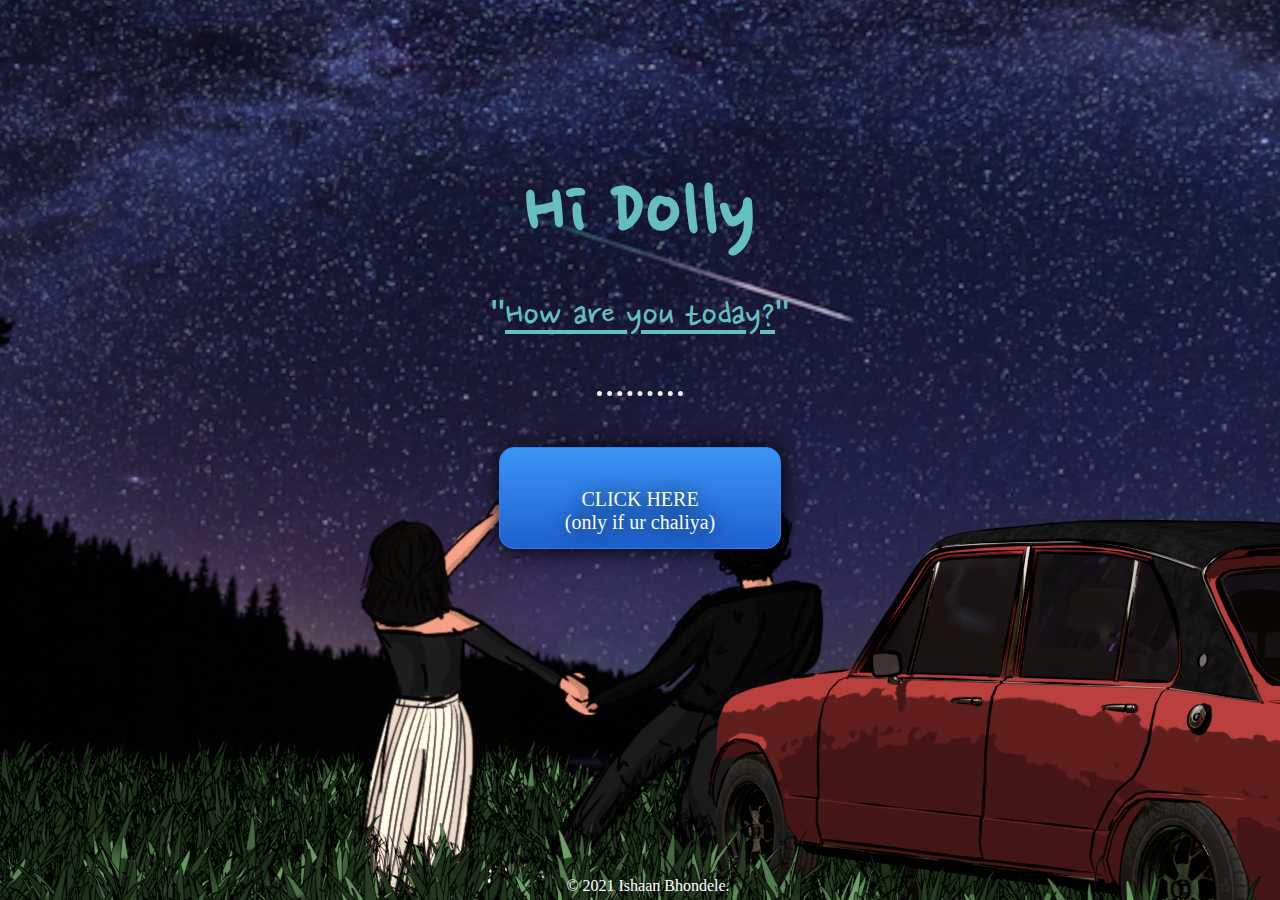
==== index.html @ 6fe95136 "Add files via upload" ====
<!DOCTYPE html>
<html lang="en" dir="ltr">

<head>
  <title>Ishaan Bhondele</title>
  <meta charset="utf-8">
  <link rel="stylesheet" href="css/styles.css">
  <link rel="icon" href="favicon.ico">
  <link rel="preconnect" href="https://fonts.gstatic.com">
  <link rel="preconnect" href="https://fonts.gstatic.com">
  <link href="https://fonts.googleapis.com/css2?family=Antonio&family=Caveat&family=Nanum+Pen+Script&family=Reenie+Beanie&display=swap" rel="stylesheet">
</head>

<Body background="Images\combined_test2.png" >
  <div class="top-container" >
    <h1>Hi Dolly</h1>
    <h2>"<span class="Excites">How are you today?</span>"</h2>
    <!-- <img class="star_pic" src="Images/combined_test2.png" > -->
  </div>
  <div class="middle-container">
    <hr>
      <a class="btn" href="chaliya.html">CLICK HERE <br />
      (only if ur chaliya)</a>
  </div>


  <div class="bottom-container">

    <p class="copyright" >© 2021 Ishaan Bhondele.</p>
  </div>


</body>

</html>
---- css/styles.css ----
div{

  margin-left: 0;
  margin-bottom: 0;
}

h1{
  margin: 50px auto 0 auto;
  font-size: 5.625rem;
  color: #66BFBF;
  font-family: 'Nanum Pen Script', cursive;
}

h2{
  margin: 20px;
  font-size: 2.5rem;
  font-family: sans-serif;
  color: #66BFBF;
  font-weight:normal;
}

p{
  margin: 0;
}

Body{
  background-repeat: no-repeat;
  text-align: center;

}

.top-container{
  padding-top: 100px;



}

.middle-container{
  margin: 20px;

}
.bottom-container{
  position:absolute;
     bottom:0;
     width:100%;

}
.Excites{

  text-decoration: underline;
  font-family: 'Nanum Pen Script', cursive;

}

.star_pic{
width: 50%;

}


.intro{
  font-family: 'Antonio', sans-serif;

}

.skill-row1{
  margin: 100px auto 100px auto;
  width: 50%;
  text-align: left;
  line-height: 2;
}
.skill-row2{
  margin: 100px auto 100px auto;
  width: 50%;
  text-align: right;
  line-height: 2;
}
.skill-row-img1{
  width: 15%;
  float: left;
  margin: 30px;
}
.skill-row-img2{
  width: 15%;
  float: right;
  margin-left: 30px

}

a{
  font-family: 'Antonio', sans-serif;
  text-decoration: none;
}
a:hover{
  color: white;
}
h3{
  color: #66BFBF;
}


.footer-link{
  display: inline-block;
  margin: 20px;
}

.kat{
  margin: 50px;
}

hr{
  height: 1px;
   border-top: 5px dotted #EAF6F6;
   border-bottom: none;
   border-left: none;
   border-right: none;
   width: 7%;
   margin-top: 50px;
   margin-bottom: 50px;
}
.touch{
  font-family: 'Caveat', cursive;
}
.vibe{
  text-decoration: underline;
}

.btn {
  width: 200px;
  height: 20px;
   background: #3D94F6;
   background-image: -webkit-linear-gradient(top, #3D94F6, #1E62D0);
   background-image: -moz-linear-gradient(top, #3D94F6, #1E62D0);
   background-image: -ms-linear-gradient(top, #3D94F6, #1E62D0);
   background-image: -o-linear-gradient(top, #3D94F6, #1E62D0);
   background-image: -webkit-gradient(to bottom, #3D94F6, #1E62D0);
   -webkit-border-radius: 20px;
   -moz-border-radius: 20px;
   border-radius: 15px;
   color: #FFFFFF;
   font-family: Brush Script MT;
   font-size: 20px;
   font-weight: 100;
   padding: 40px;
   -webkit-box-shadow: 1px 1px 20px 0 #000000;
   -moz-box-shadow: 1px 1px 20px 0 #000000;
   box-shadow: 1px 1px 20px 0 #000000;
   text-shadow: 1px 1px 20px #000000;
   border: solid #337FED 1px;
   text-decoration: none;
   display: inline-block;
   cursor: pointer;
   text-align: center;
}

.btn:hover {
   border: solid #337FED 1px;
   background: #1E62D0;
   background-image: -webkit-linear-gradient(top, #1E62D0, #3D94F6);
   background-image: -moz-linear-gradient(top, #1E62D0, #3D94F6);
   background-image: -ms-linear-gradient(top, #1E62D0, #3D94F6);
   background-image: -o-linear-gradient(top, #1E62D0, #3D94F6);
   background-image: -webkit-gradient(to bottom, #1E62D0, #3D94F6);
   -webkit-border-radius: 20px;
   -moz-border-radius: 20px;
   border-radius: 20px;
   text-decoration: none;
}
.copyright{
  color: white;
  margin: 1.5rem auto .33rem auto;
}
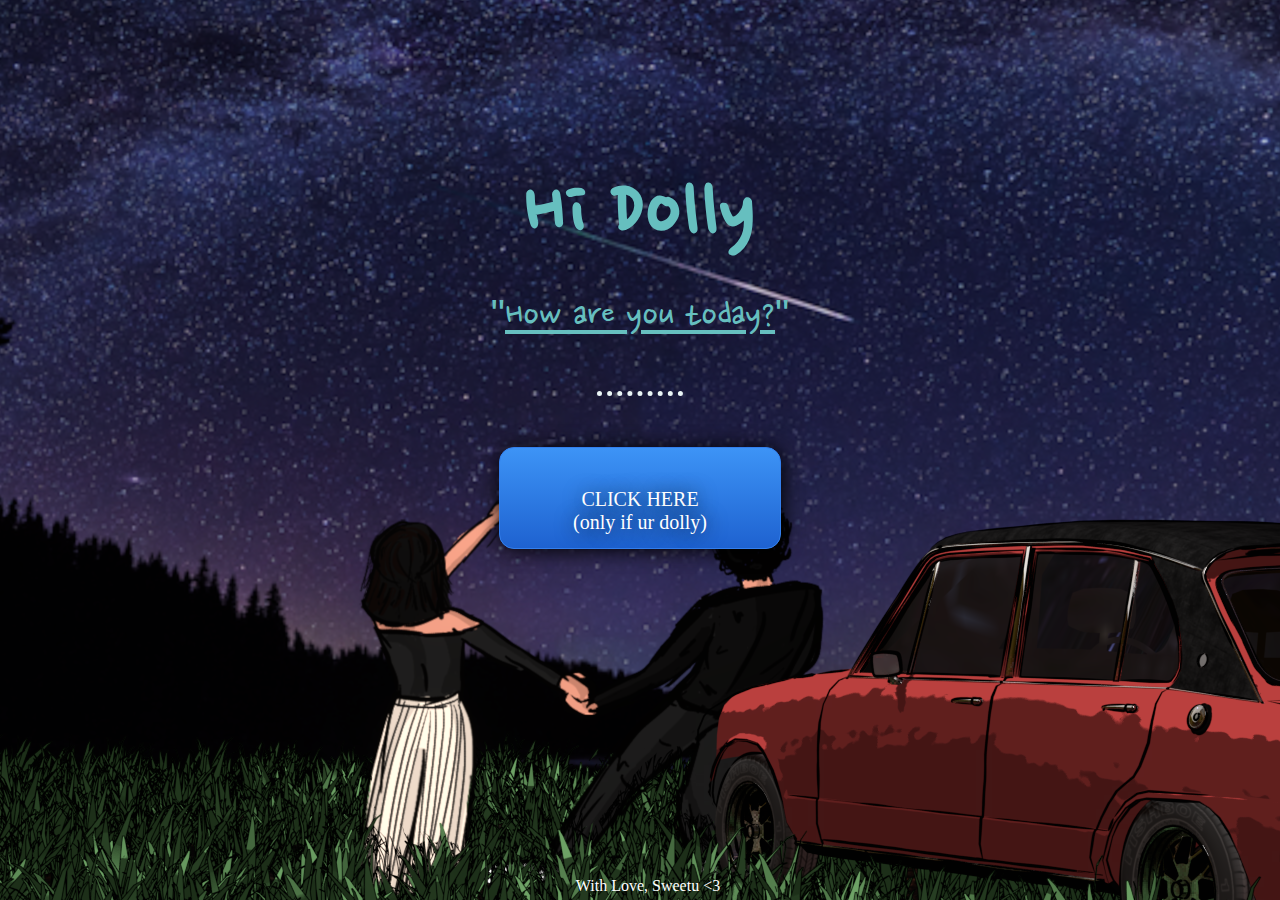
==== commit ffd714f7: "Add files via upload" ====
--- a/index.html
+++ b/index.html
@@ -20,13 +20,13 @@
   <div class="middle-container">
     <hr>
       <a class="btn" href="chaliya.html">CLICK HERE <br />
-      (only if ur chaliya)</a>
+      (only if ur dolly)</a>
   </div>
 
 
   <div class="bottom-container">
 
-    <p class="copyright" >© 2021 Ishaan Bhondele.</p>
+    <p class="copyright" >With Love, Sweetu <3</p>
   </div>
 
 
